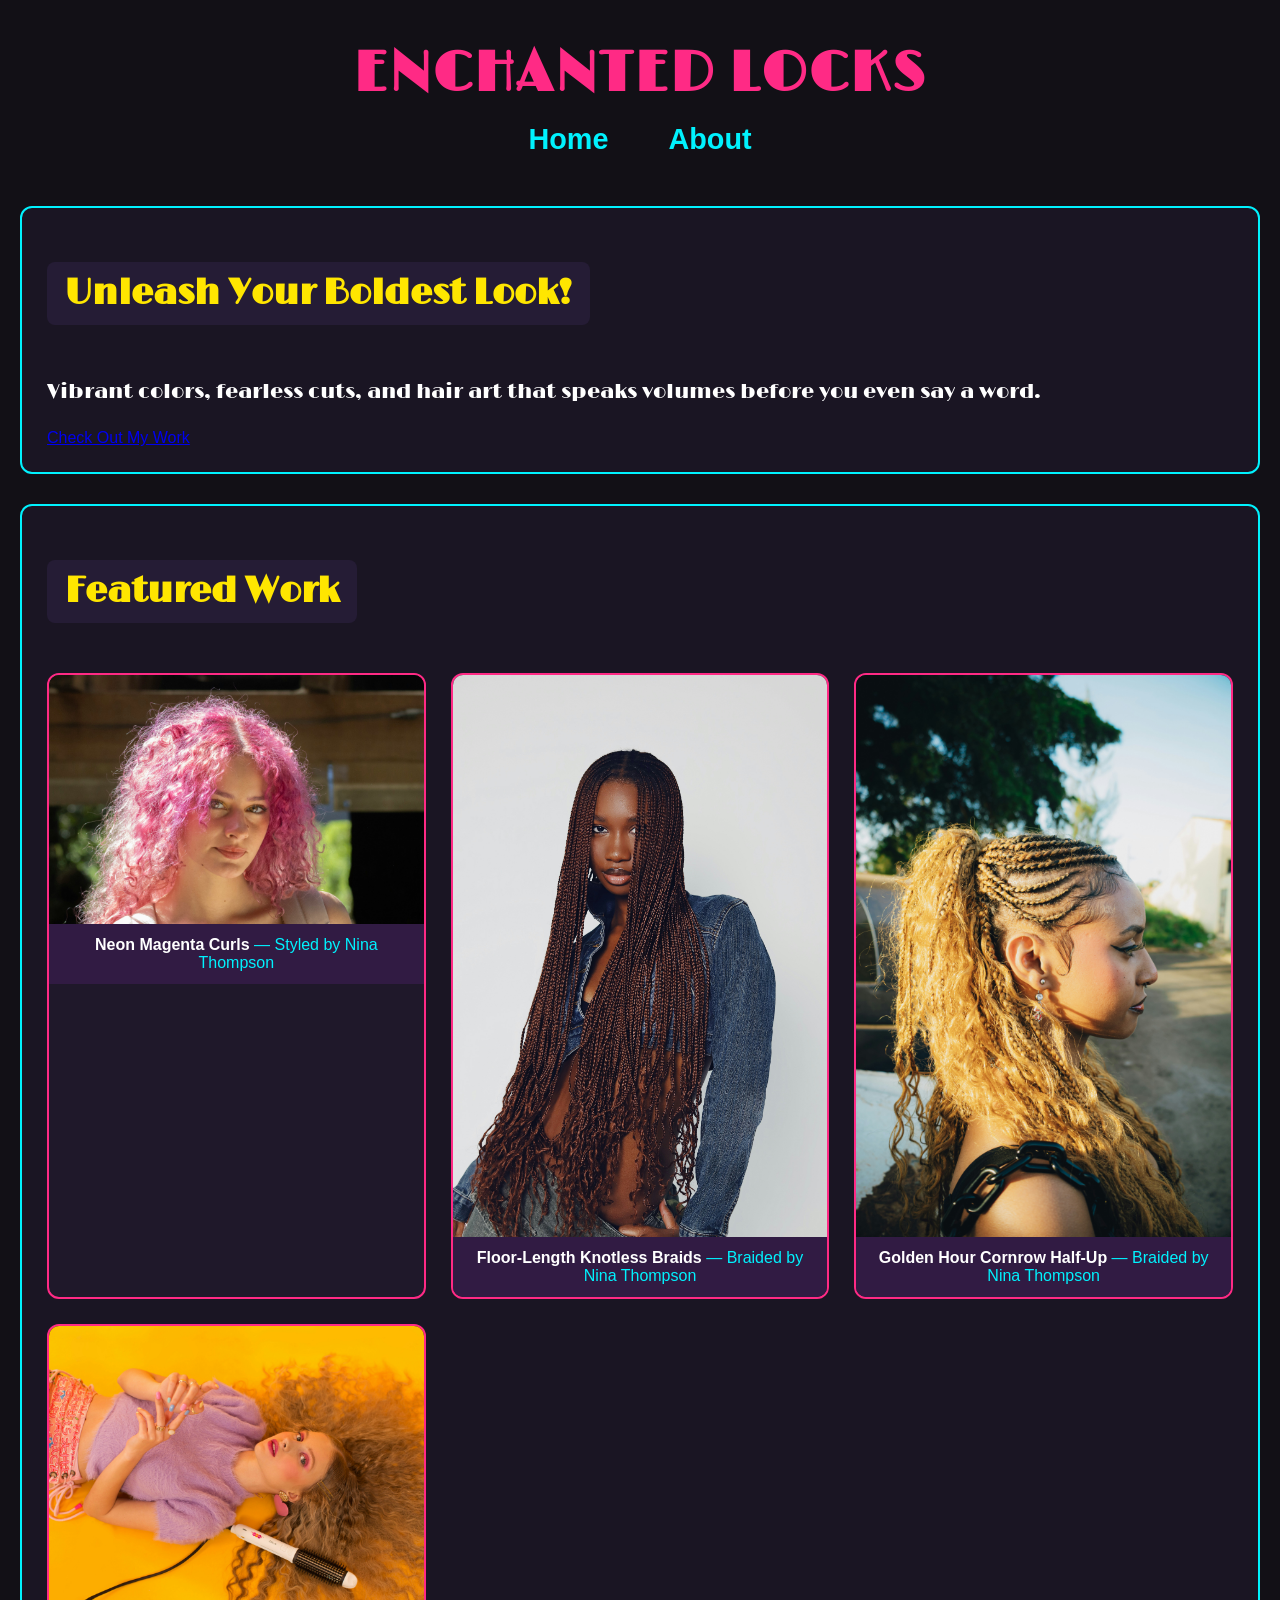
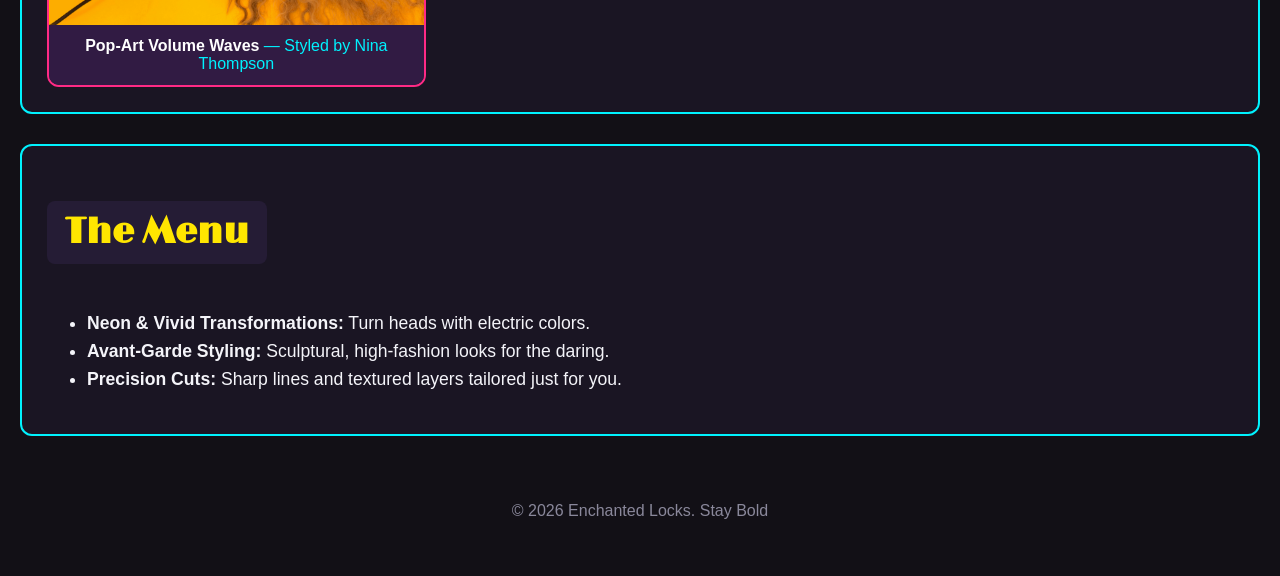
==== web_dev/index.html @ 7b59c24a "adding my work link and removing link that you coulnt see" ====
<!DOCTYPE html>
<html lang=""en">
<head>
    <meta charset = "UTF-8">
    <meta name = "viewport" content = "width = device-width, inital-scale = 1.0">
    <title> Enchanted Locks | Home</title>
    
    <link rel="preconnect" href="https://fonts.googleapis.com">
    <link rel="preconnect" href="https://fonts.gstatic.com" crossorigin>
    <link href="https://fonts.googleapis.com/css2?family=Limelight&display=swap" rel="stylesheet">
    
    <link rel = "stylesheet" href = "mystyle.css">

        <style>
        nav ul {
            list-style-type : none;
            padding: 0;
            margin: 0;
            display: flex;
            gap: 20px;
        }
    </style>

</head>
<body>

    <!-- Header & Navigation-->
     <header>
        <h1> Enchanted Locks</h1>
        <nav>
            <ul>
                <li><a href = "index.html">Home</a></li>
                <li><a href = "about.html">About</a></li>
            </ul>
        </nav>
     </header>

     <!-- Main Content -->
     <main>
        <section>
            <h2> Unleash Your Boldest Look!</h2>
            <p>Vibrant colors, fearless cuts, and hair art that speaks volumes before you even say a word.</p>
            <a href = "#services"> Check Out My Work</a>
        </section>

        <!---Gallery Grid--->
        <section id="gallery">
            <h2>Featured Work</h2>
            
            <div class="gallery-grid">
                <figure>
                    <img src="pinkcurls.jpg" alt="Vibrant pink curly hairstyle" width="300">
                    <figcaption><strong>Neon Magenta Curls</strong> — Styled by Nina Thompson</figcaption>
                </figure>

                <figure>
                    <img src="braidsdenim.jpg" alt="Long micro braids styled in denim outfit" width="300">
                    <figcaption><strong>Floor-Length Knotless Braids</strong> — Braided by Nina Thompson</figcaption>
                </figure>

                <figure>
                    <img src="sunbraid.jpg" alt="Golden blonde braided high ponytail with side cornrows" width="300">
                    <figcaption><strong>Golden Hour Cornrow Half-Up</strong> — Braided by Nina Thompson</figcaption>
                </figure>

                <figure>
                    <img src="yellowvibrant.jpg" alt="Voluminous crimped wave hair styled on bright yellow background" width="300">
                    <figcaption><strong>Pop-Art Volume Waves</strong> — Styled by Nina Thompson</figcaption>
                </figure>
            </div>
        </section>

        <section id = "services">
            <h2> The Menu </h2>
            <ul>
                <li><strong>Neon & Vivid Transformations:</strong> Turn heads with electric colors.</li>
                <li><strong>Avant-Garde Styling:</strong> Sculptural, high-fashion looks for the daring.</li>
                <li><strong>Precision Cuts:</strong> Sharp lines and textured layers tailored just for you.</li>
            </ul>
        </section>
     </main>

     <!-- Footer -->
     <footer>
        <p> &copy; 2026 Enchanted Locks. Stay Bold</p>
     </footer>

</body>
</html>
---- web_dev/mystyle.css ----
/* Colour scheme for Enchanted Locks website */
body {
    background: #121016; /* Dark background */
    color: #f4f4f9; /* Light text color */
    font-family: 'Segoe UI', Tahoma, Geneva, Verdana, sans-serif; 
    margin: 0;
    padding: 20px;
}

/* Navigation bar and header styling */

header {
    text-align: center; 
    padding: 20px 0;
    margin-bottom: 30px;
}

/* Main Shop Title */
header h1 {
    font-family: "Limelight", sans-serif;
    font-size: 3.5rem;
    color: #ff2a85; 
    text-transform: uppercase;
    letter-spacing: 2px;
    margin: 0 0 15px 0;
}

/* Big Navigation Links */
nav ul {
    list-style-type: none;
    padding: 0;
    margin: 0;
    display: flex;
    justify-content: center; 
    gap: 40px;               
}

nav a {
    text-decoration: none;
    font-size: 1.8rem;       
    font-weight: bold;
    color: #00f2fe;          
    padding: 8px 20px;
    border-radius: 8px;
    transition: background-color 0.3s;
}

nav a:hover {
    background-color: #ff2a85;
    color: #ffffff;
}

/*headings*/
h2 {
    font-family: "Limelight", sans-serif;
    color: #ffe600; 
    font-size: 2.2rem;
    background-color: #251c35; 
    padding: 10px 18px;
    display: inline-block;
    border-radius: 8px;
}

/* main paragraphs */
main p {
    font-family: "Limelight", sans-serif;
    font-size: 1.3rem;
    line-height: 1.6;
    color: #ffffff;
}

/* Regular list items */
main li {
    font-size: 1.1rem;
    line-height: 1.6;
}

/*Boxes around text*/
main section {
    background-color: #1a1523; 
    border: 2px solid #00f2fe;  
    border-radius: 12px;
    padding: 25px;
    margin-bottom: 30px;
}

/*gallery grid*/
.gallery-grid {
    display: grid;
    grid-template-columns: repeat(auto-fit, minmax(280px, 1fr)); 
    gap: 25px;
    margin-top: 20px;
}

figure {
    margin: 0;
    background-color: #1f182a;
    border: 2px solid #ff2a85;
    border-radius: 12px;
    overflow: hidden;
    text-align: center;
}

figure img {
    width: 100%;
    height: auto;
    display: block;
}

/* Who did the hair captions */
figcaption {
    background-color: #311b43; 
    color: #00f2fe;             
    padding: 12px;
    font-size: 1rem;
}

figcaption strong {
    color: #ffffff;
}

footer {
    text-align: center;
    padding: 20px;
    color: #8a889b;
}
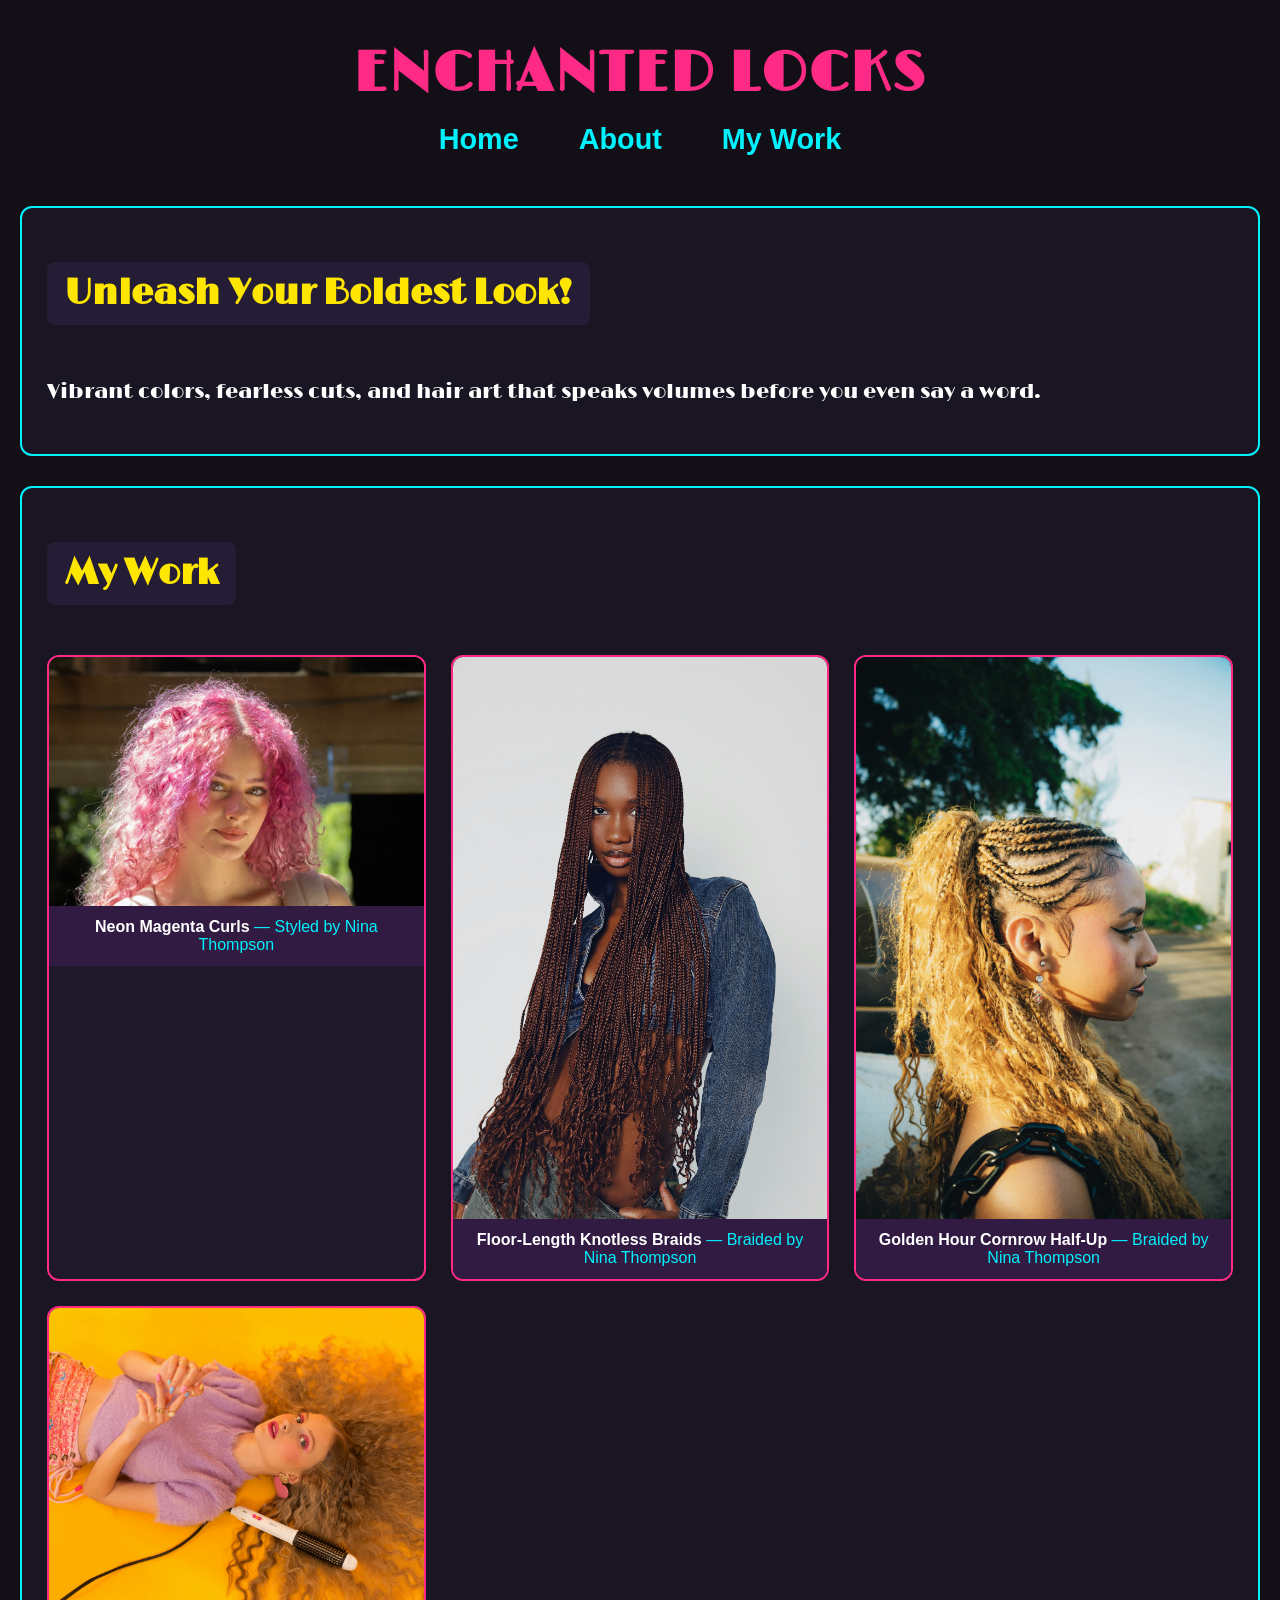
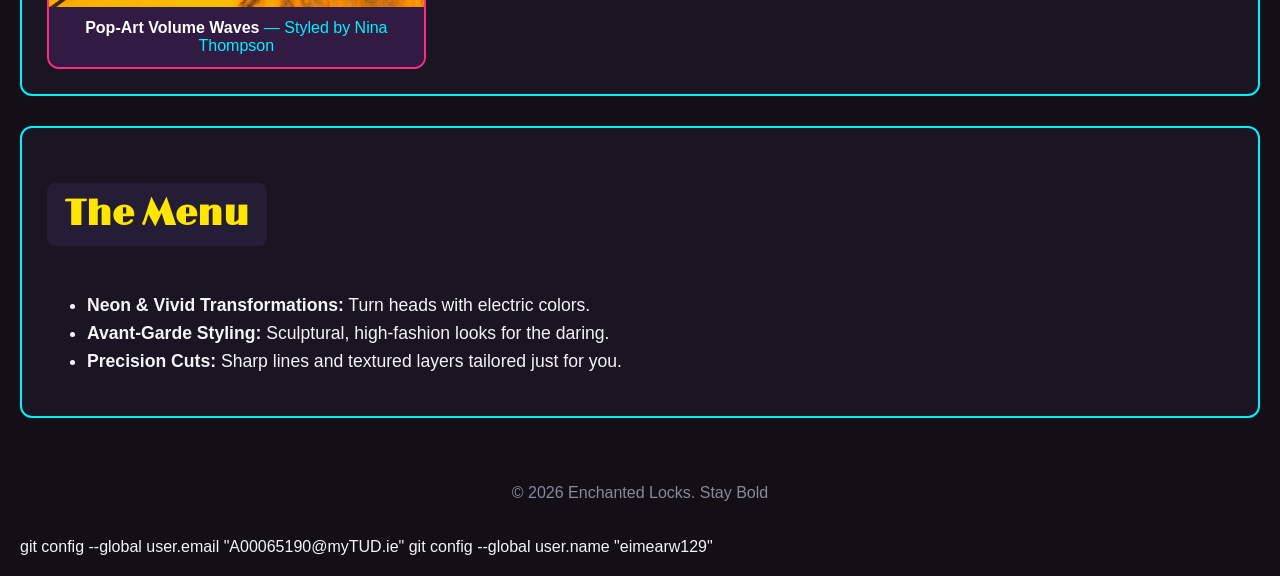
==== commit 9ac16040: "links" ====
--- a/web_dev/index.html
+++ b/web_dev/index.html
@@ -31,6 +31,7 @@
             <ul>
                 <li><a href = "index.html">Home</a></li>
                 <li><a href = "about.html">About</a></li>
+                <li><a href = index.html#mywork>My Work</a></li>
             </ul>
         </nav>
      </header>
@@ -40,13 +41,12 @@
         <section>
             <h2> Unleash Your Boldest Look!</h2>
             <p>Vibrant colors, fearless cuts, and hair art that speaks volumes before you even say a word.</p>
-            <a href = "#services"> Check Out My Work</a>
         </section>
 
         <!---Gallery Grid--->
         <section id="gallery">
-            <h2>Featured Work</h2>
-            
+            <h2 id = "mywork" > My Work</h2>
+
             <div class="gallery-grid">
                 <figure>
                     <img src="pinkcurls.jpg" alt="Vibrant pink curly hairstyle" width="300">
@@ -86,4 +86,6 @@
      </footer>
 
 </body>
-</html>+</html>
+git config --global user.email "A00065190@myTUD.ie"
+  git config --global user.name "eimearw129"
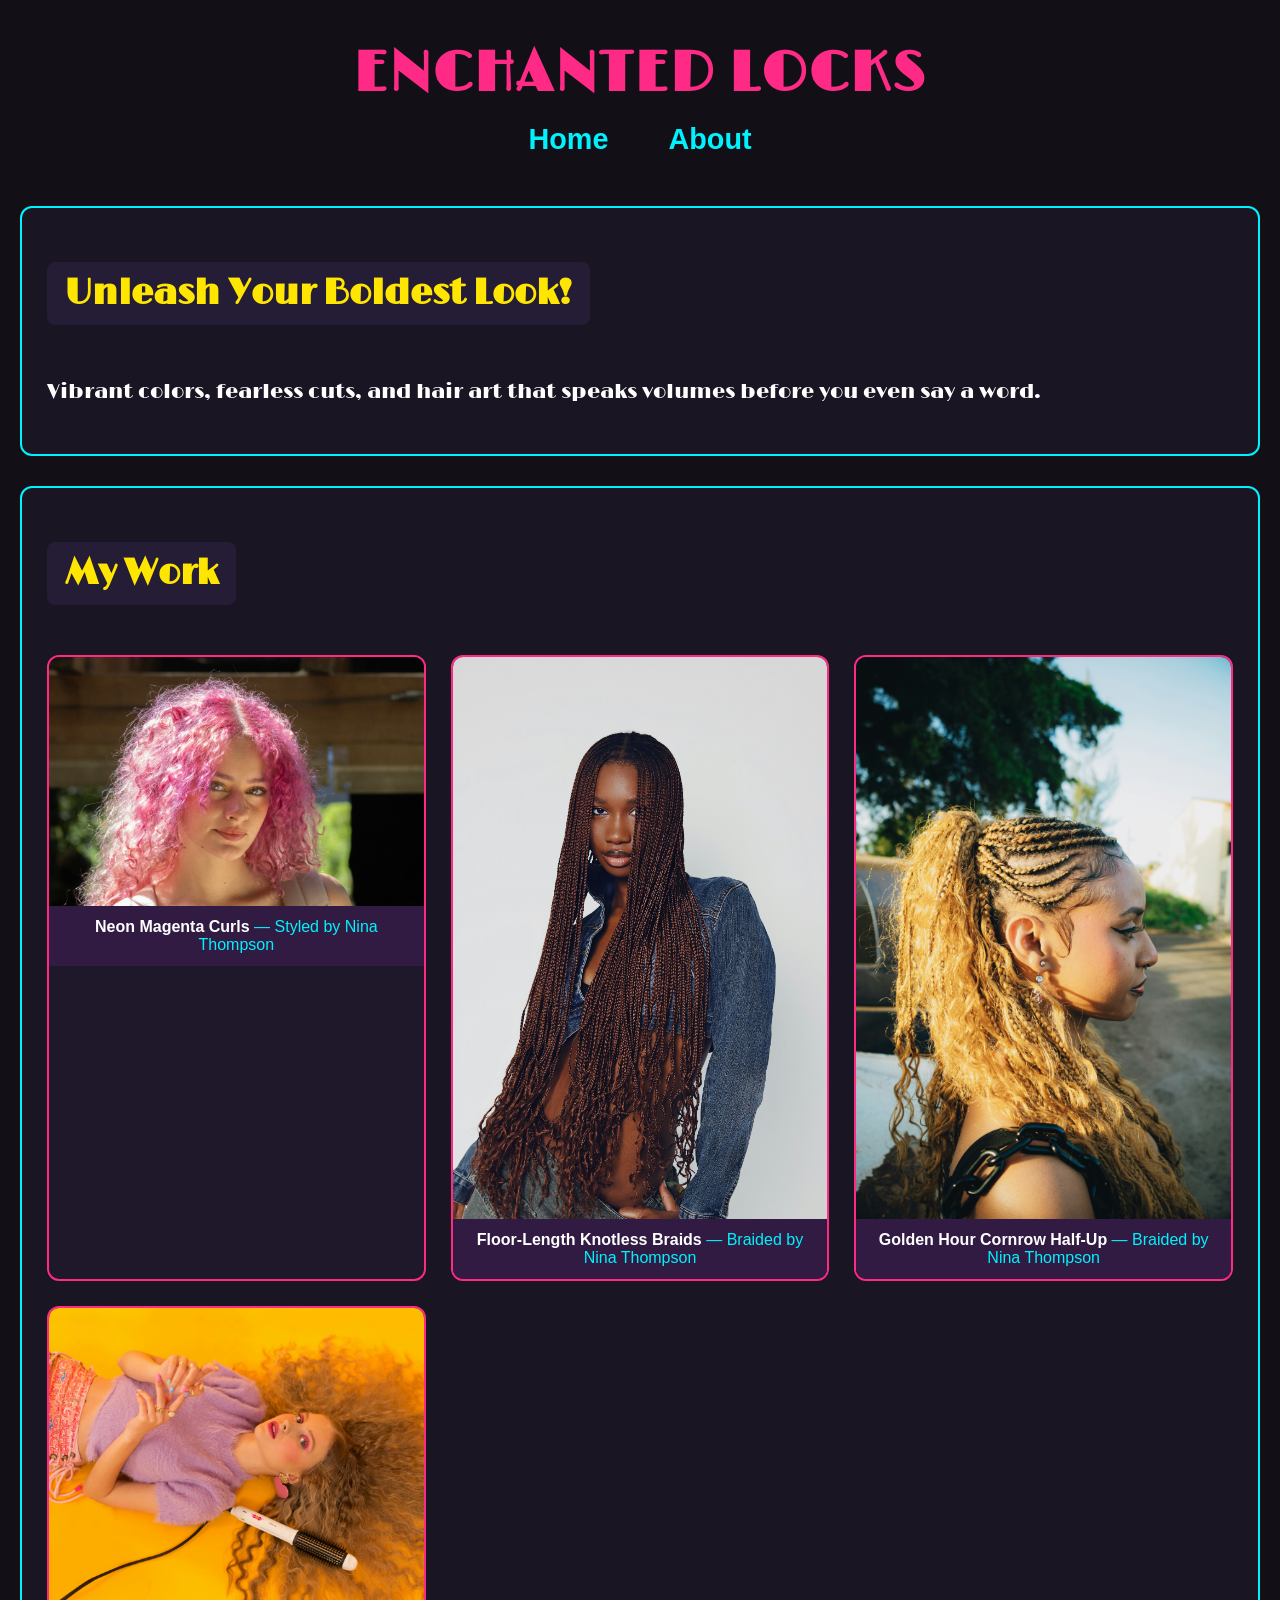
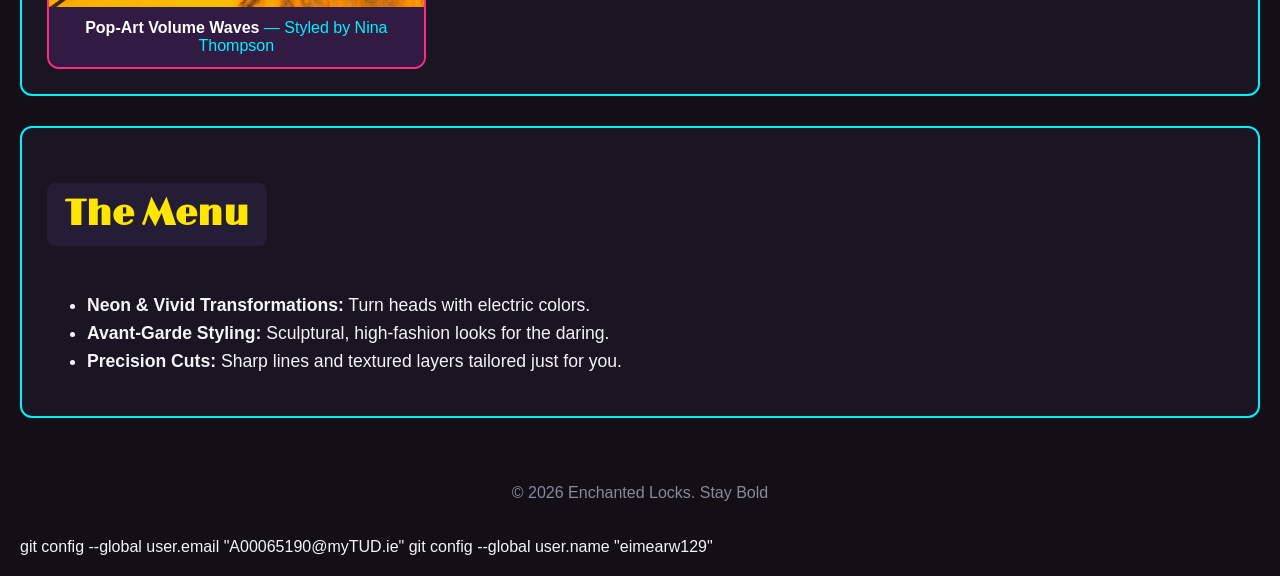
==== commit 92456254: "link" ====
--- a/web_dev/index.html
+++ b/web_dev/index.html
@@ -31,7 +31,6 @@
             <ul>
                 <li><a href = "index.html">Home</a></li>
                 <li><a href = "about.html">About</a></li>
-                <li><a href = index.html#mywork>My Work</a></li>
             </ul>
         </nav>
      </header>
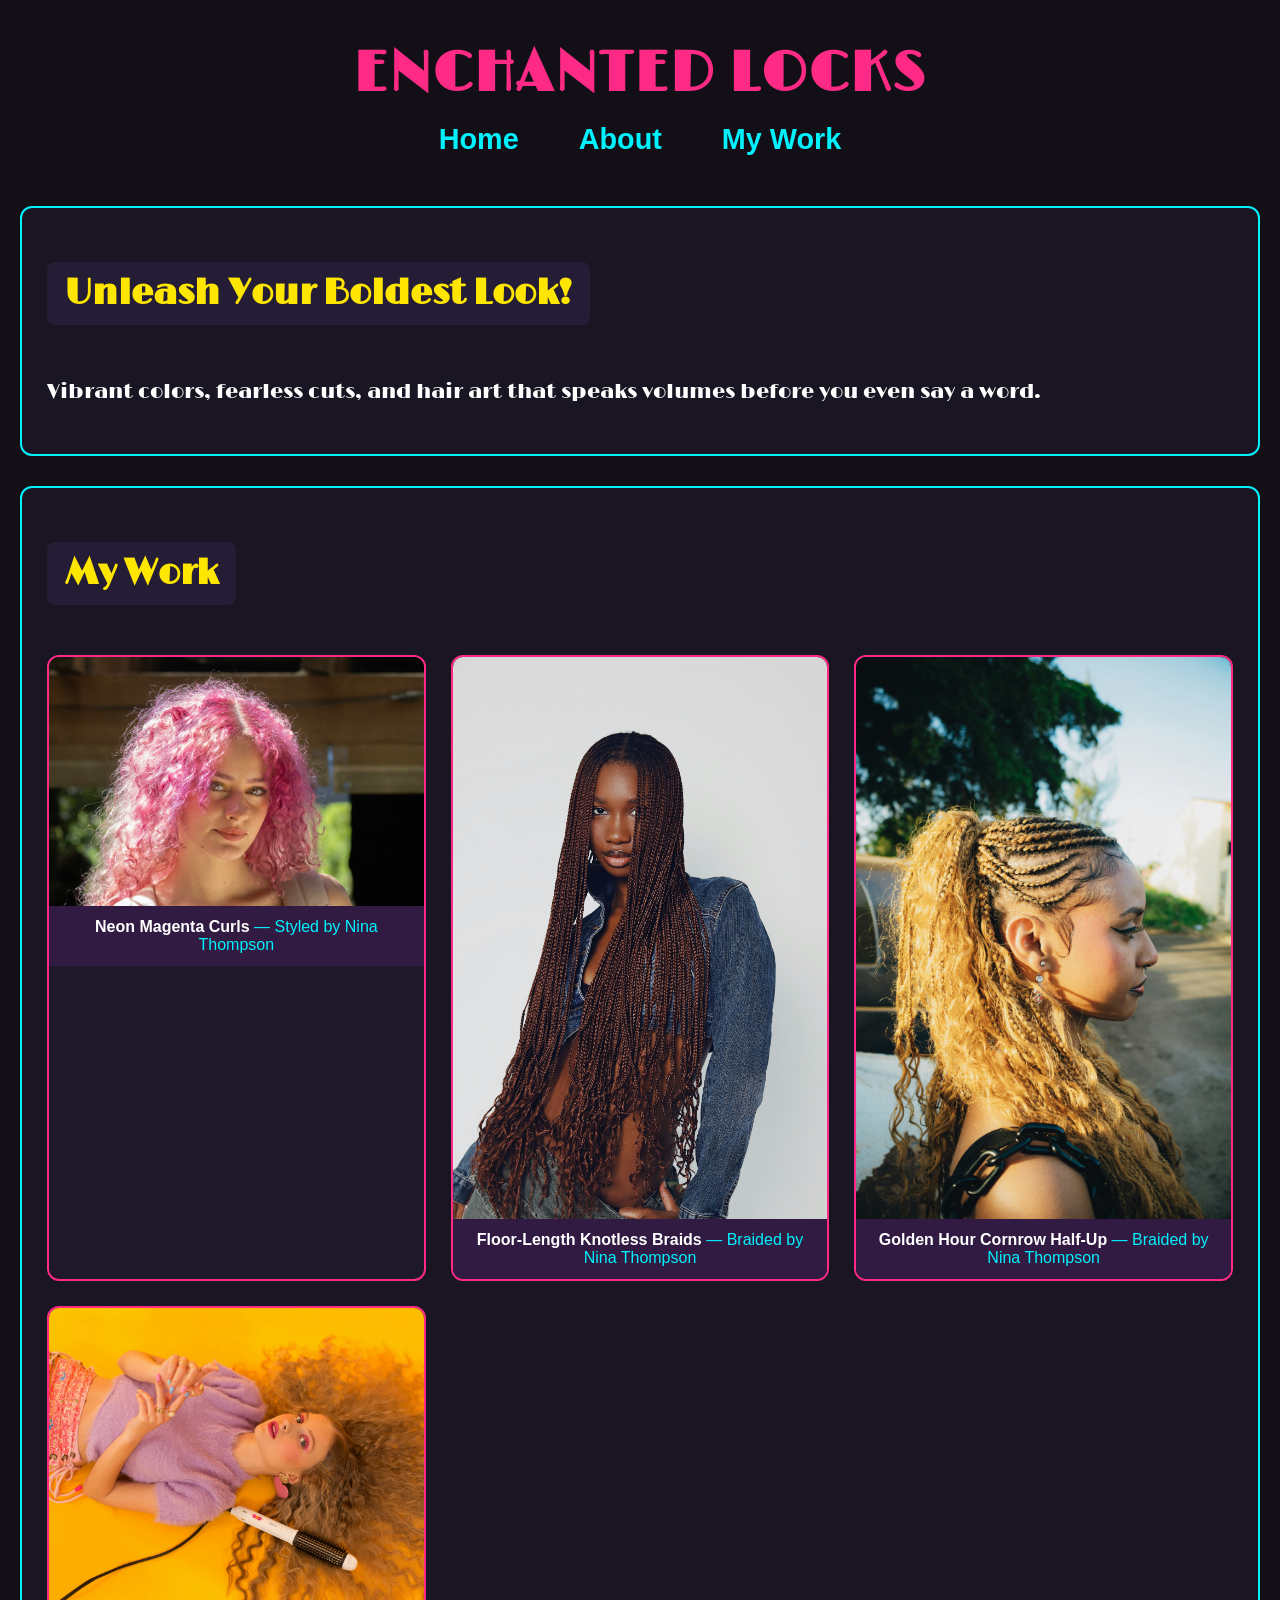
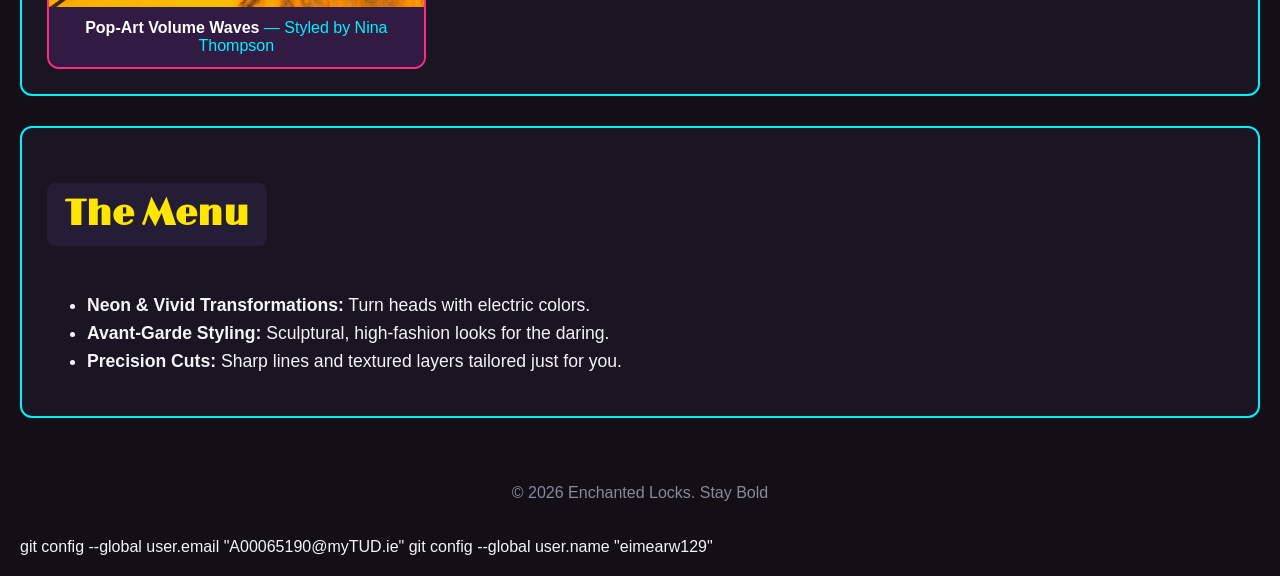
==== commit 5acd5ec4: "Update HTML website" ====
--- a/web_dev/index.html
+++ b/web_dev/index.html
@@ -31,6 +31,7 @@
             <ul>
                 <li><a href = "index.html">Home</a></li>
                 <li><a href = "about.html">About</a></li>
+                <li><a href = index.html#mywork>My Work</a></li>
             </ul>
         </nav>
      </header>
